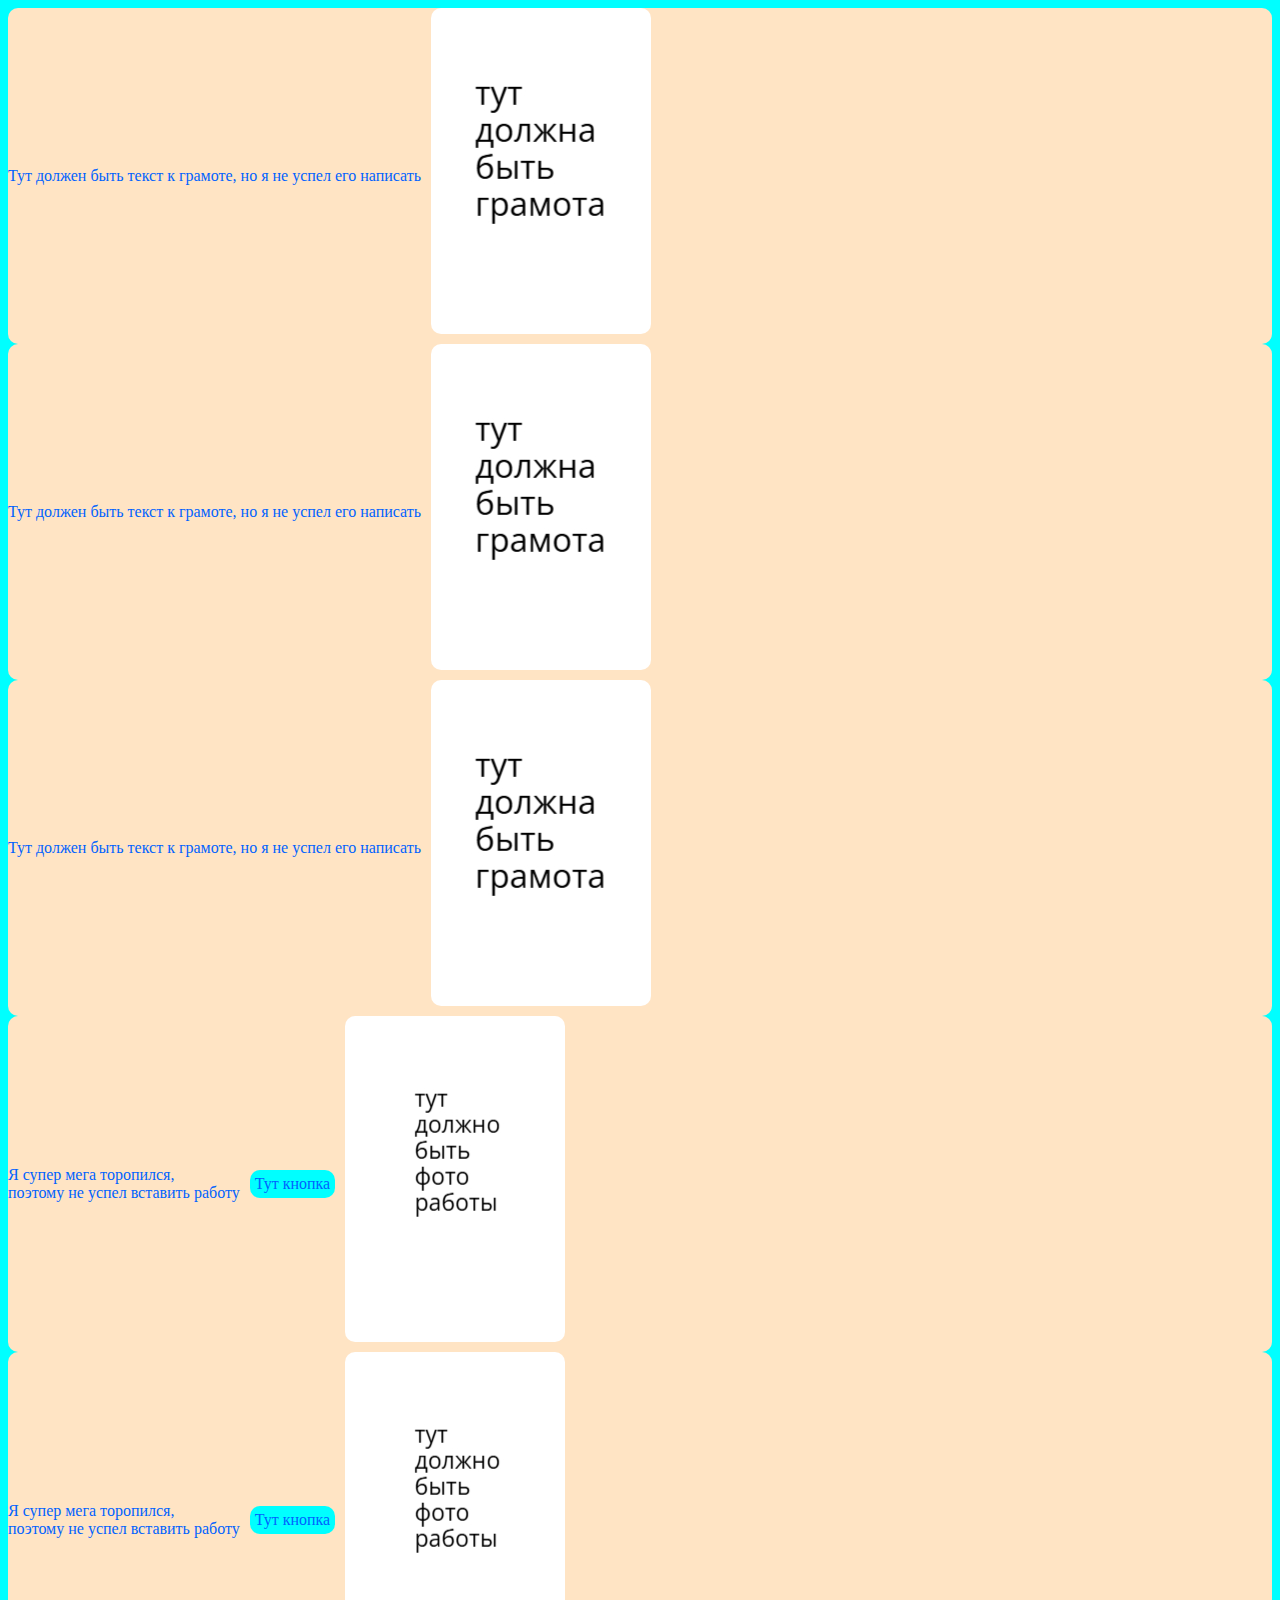
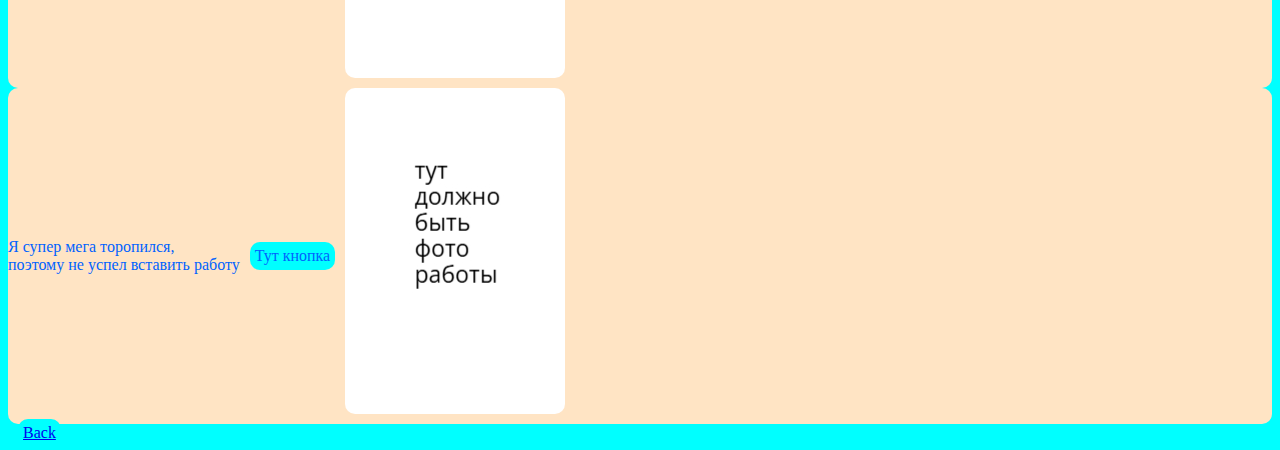
==== pages/portfolio.html @ 5f95299d "minimum_v" ====
<!DOCTYPE html>
<html lang="en">
<head>
    <meta charset="UTF-8">
    <meta name="viewport" content="width=device-width, initial-scale=1.0">
    <title>Document</title>
    <link rel="stylesheet" href="../style.css">
</head>
<body>
    <div class="gramota">
        <p>Тут должен быть текст к грамоте, но я не успел его написать</p>
        <img src="../img/Untitled.jpeg" alt="" class="g_img">
    </div>
    <div class="gramota">
        <p>Тут должен быть текст к грамоте, но я не успел его написать</p>
        <img src="../img/Untitled.jpeg" alt="" class="g_img">
    </div>
    <div class="gramota">
        <p>Тут должен быть текст к грамоте, но я не успел его написать</p>
        <img src="../img/Untitled.jpeg" alt="" class="g_img">
    </div>
    <div class="gramota">
        <p>Я супер мега торопился,<br>
        поэтому не успел вставить работу</p>
        <p class="button">Тут кнопка</p>
        <img src="../img/Untitled (1).jpeg" alt="" class="g_img">
    </div>
    <div class="gramota">
        <p>Я супер мега торопился,<br>
        поэтому не успел вставить работу</p>
        <p class="button">Тут кнопка</p>
        <img src="../img/Untitled (1).jpeg" alt="" class="g_img">
    </div>
    <div class="gramota">
        <p>Я супер мега торопился,<br>
        поэтому не успел вставить работу</p>
        <p class="button">Тут кнопка</p>
        <img src="../img/Untitled (1).jpeg" alt="" class="g_img">
    </div>
    <a href="../index.html" class="button">Back</a>
</body>
</html>
---- style.css ----
@import url('https://fonts.googleapis.com/css2?family=Rubik+Bubbles&display=swap');
body{
    background-color: aqua;
    color: #0062FF;
}
header{
    background-image: url('img/18mikr.png');
    font-family: "Rubik Bubbles", serif;
    font-weight: 400;
    font-style: normal;
    text-align: center;
    padding-top: 50px;
    padding-bottom: 50px;
    color: black;
    border-radius: 10px;
}
.main_subtitle{
    display: flex;
    justify-content: center;
    font-size: 50px;
    margin-top: 5px;
    border-radius: 10px;
    border-color: rgb(0, 0, 0);
    border-style: double;
    background-color: white;
    color: #0062FF;
    border-left: 0px;
    padding-bottom: 10px;
}
.main_subtitle_2{
    display: flex;
    justify-content: center;
    font-size: 50px;
    margin-top: 5px;
    border-radius: 10px;
    border-color: rgb(0, 0, 0);
    border-style: double;
    background-color: white;
    color: #0062FF;
    border-left: 0px;
    padding-bottom: 10px;
}
.main_subtitle_2:hover{
    transition: 1s; 
    display: flex;
    justify-content: center;
    font-size: 50px;
    margin-top: 5px;
    border-radius: 10px;
    border-color: rgb(161, 236, 41);
    border-style: double;
    background-color: rgb(15, 233, 248);
    color: #0062FF;
    border-left: 0px;
    padding-bottom: 10px;
}
.main_group_study{
    display: flex;
    justify-content: start;
    align-items: flex-start;
    flex-wrap: wrap;
    flex-direction: row;
    background-color: #ffffff;
    border-radius: 10px;
}
.card_study_p{
    border-radius: 10px;
    background-color: rgb(238, 252, 217);
    margin-right: 50px;
    text-align: center;
    margin-left: 50px;
    margin-right: 50px;
}
.card_study_c{
    border-radius: 10px;
    background-color: rgb(214, 214, 214);
    margin-right: 50px;
    text-align: center;
    color:#0062FF;
    padding-right: 50px;
    padding-left: 50px;
}
.first_skills{
    display: flex;
    justify-content: space-evenly;
    align-items: stretch;
    flex-wrap: nowrap;
    flex-direction: row;
    border-radius: 10px;
    background-color: aquamarine;
}
.s_skills{
    align-items: stretch;
    flex-wrap: nowrap;
    flex-direction: column;
    border-radius: 5px;
}
.block_skills{
    border-radius: 5px;
    background-color: blanchedalmond;   
    align-items: stretch;
    text-align: center;
    justify-content: center;
    padding: 5px;
}
.gramota{
    display: flex;
    align-items: center;
    flex-wrap: nowrap;
    flex-direction: row;
    background-color: bisque;
    border-radius: 10px;
}
.g_img{
    border-radius: 10px;
    margin-bottom: 10px;
    margin-left: 10px;
}
.button{
    padding: 5px;
    border-radius: 10px;
    background-color: aqua;
    margin-left: 10px;
}
.button:hover{
    padding: 5px;
    border-radius: 10px;
    background-color: rgb(3, 180, 180);
    transition: 1s;
}
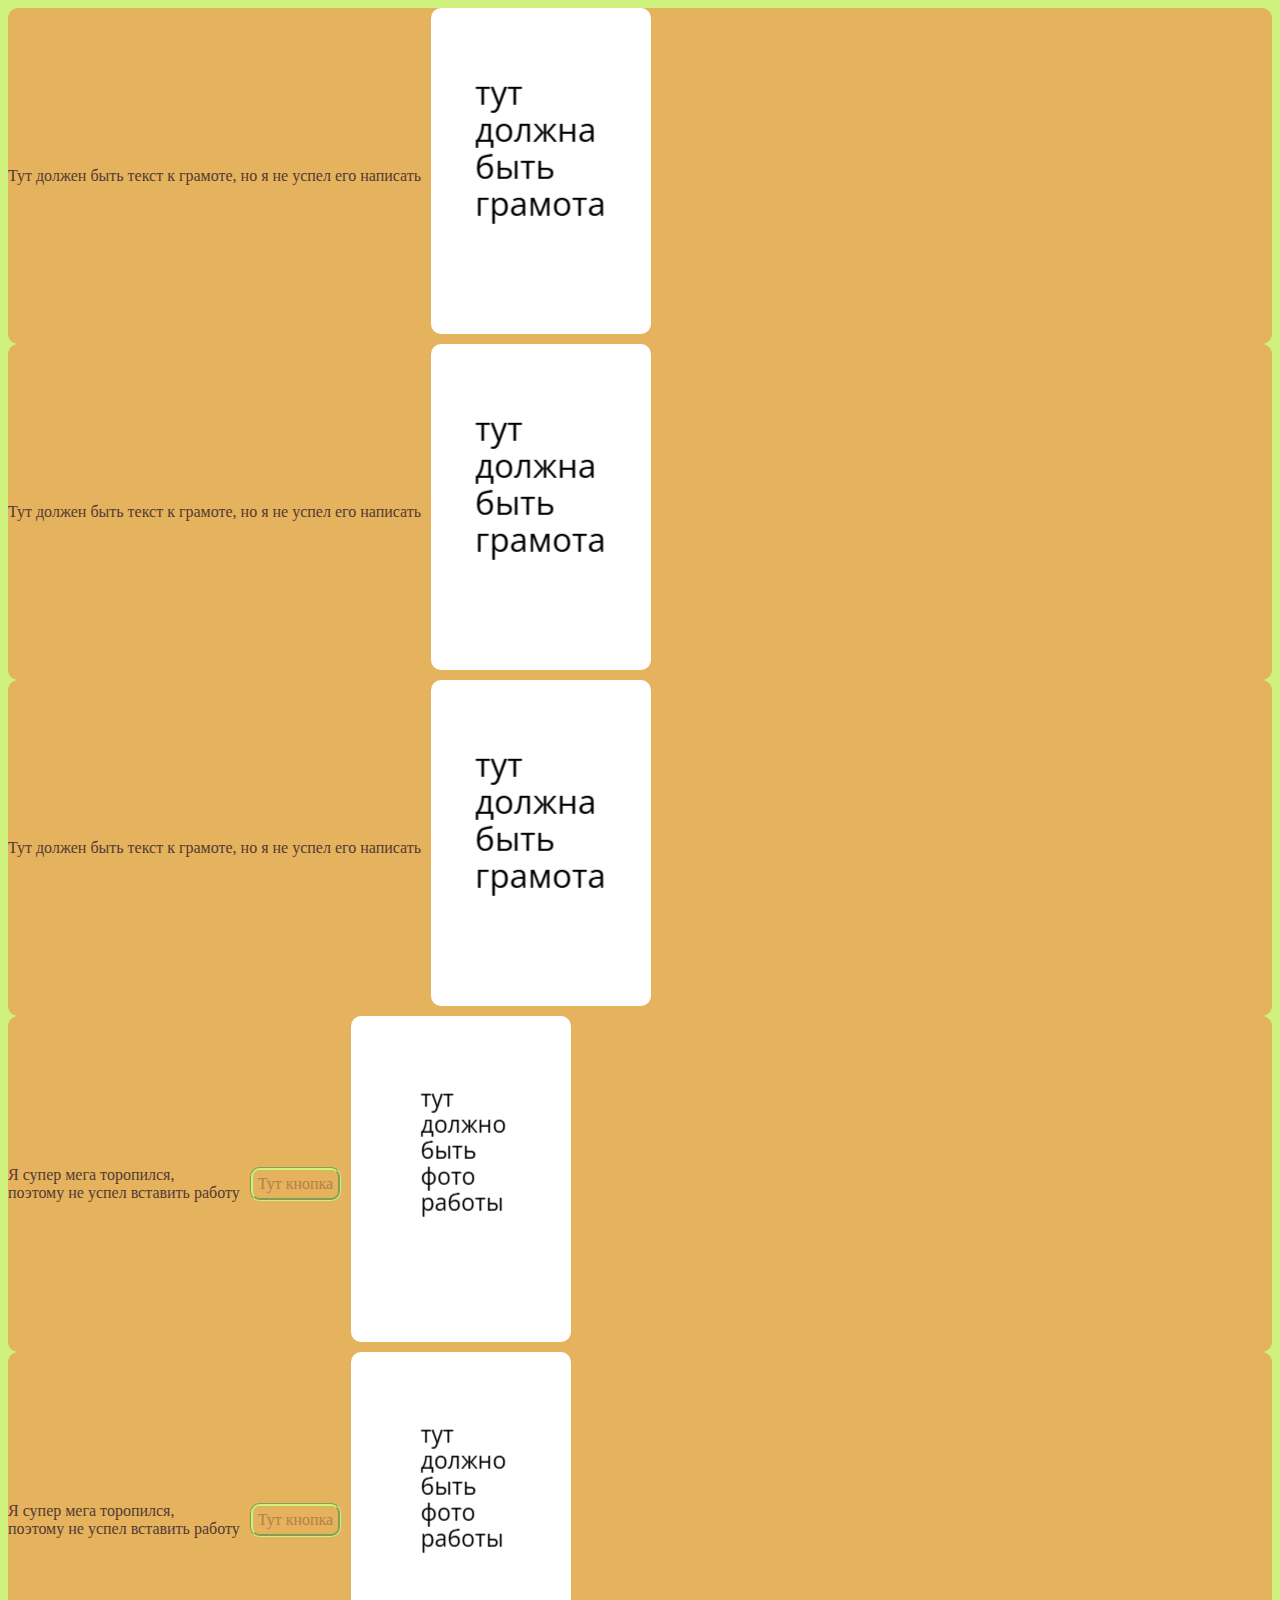
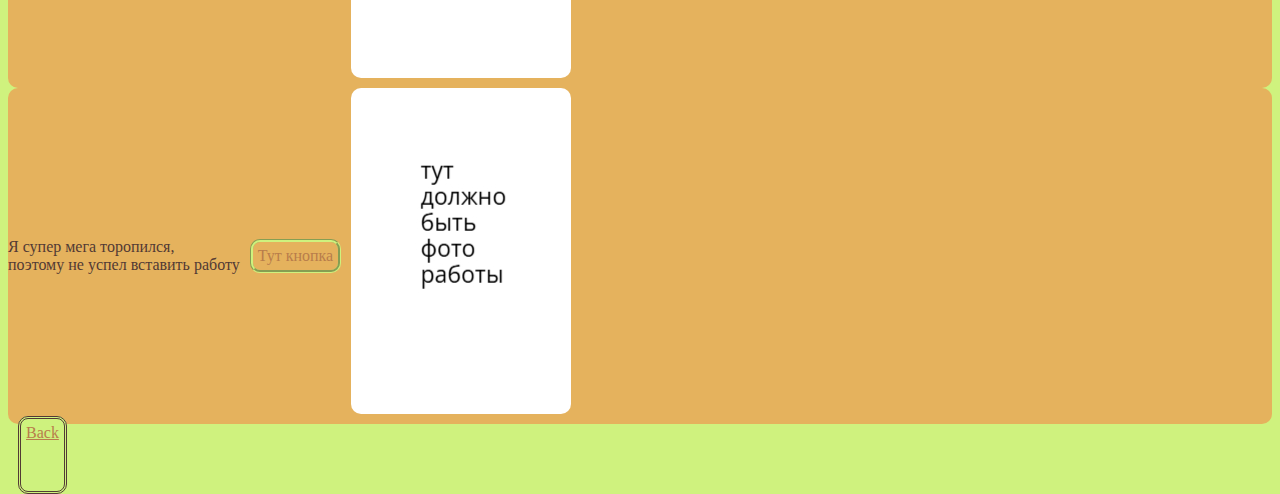
==== commit 8a674c4c: "color_upd" ====
--- a/pages/portfolio.html
+++ b/pages/portfolio.html
@@ -37,6 +37,6 @@
         <p class="button">Тут кнопка</p>
         <img src="../img/Untitled (1).jpeg" alt="" class="g_img">
     </div>
-    <a href="../index.html" class="button">Back</a>
+    <a href="../index.html" class="button_2">Back</a>
 </body>
 </html>--- a/style.css
+++ b/style.css
@@ -1,7 +1,7 @@
 @import url('https://fonts.googleapis.com/css2?family=Rubik+Bubbles&display=swap');
 body{
-    background-color: aqua;
-    color: #0062FF;
+    background-color: #CFF27E;
+    color: #523A34;
 }
 header{
     background-image: url('img/18mikr.png');
@@ -11,7 +11,7 @@
     text-align: center;
     padding-top: 50px;
     padding-bottom: 50px;
-    color: black;
+    color: #523A34;
     border-radius: 10px;
 }
 .main_subtitle{
@@ -22,8 +22,21 @@
     border-radius: 10px;
     border-color: rgb(0, 0, 0);
     border-style: double;
-    background-color: white;
-    color: #0062FF;
+    background-color: #E5B25D;
+    color: #523A34;
+    border-left: 0px;
+    padding-bottom: 10px;
+}
+.main_subtitle:hover{
+    transition: 1s; 
+    display: flex;
+    justify-content: center;
+    font-size: 50px;
+    margin-top: 5px;
+    border-radius: 10px;
+    border-style: double;
+    background-color: #523A34;
+    color:#d2ff68;
     border-left: 0px;
     padding-bottom: 10px;
 }
@@ -35,8 +48,8 @@
     border-radius: 10px;
     border-color: rgb(0, 0, 0);
     border-style: double;
-    background-color: white;
-    color: #0062FF;
+    background-color: #E5B25D;
+    color: #B87D4B;
     border-left: 0px;
     padding-bottom: 10px;
 }
@@ -47,10 +60,9 @@
     font-size: 50px;
     margin-top: 5px;
     border-radius: 10px;
-    border-color: rgb(161, 236, 41);
     border-style: double;
-    background-color: rgb(15, 233, 248);
-    color: #0062FF;
+    background-color: #523A34;
+    color:#CFF27E;
     border-left: 0px;
     padding-bottom: 10px;
 }
@@ -60,26 +72,39 @@
     align-items: flex-start;
     flex-wrap: wrap;
     flex-direction: row;
-    background-color: #ffffff;
+    background-color: #B87D4B;
     border-radius: 10px;
+    padding: 6px;
 }
 .card_study_p{
     border-radius: 10px;
-    background-color: rgb(238, 252, 217);
+    background-color: #CFF27E;
     margin-right: 50px;
     text-align: center;
     margin-left: 50px;
     margin-right: 50px;
 }
+.card_study_p:hover{
+    transition: 1s; 
+    border-radius: 10px;
+    background-color: #CFF27E;
+    margin-right: 50px;
+    text-align: center;
+    margin-left: 50px;
+    margin-right: 50px;
+    padding: 30px;
+    margin: 10px;
+}
 .card_study_c{
     border-radius: 10px;
-    background-color: rgb(214, 214, 214);
+    background-color: #E5B25D;
     margin-right: 50px;
     text-align: center;
     color:#0062FF;
     padding-right: 50px;
     padding-left: 50px;
 }
+
 .first_skills{
     display: flex;
     justify-content: space-evenly;
@@ -87,7 +112,7 @@
     flex-wrap: nowrap;
     flex-direction: row;
     border-radius: 10px;
-    background-color: aquamarine;
+    background-color: #F2DD6E;
 }
 .s_skills{
     align-items: stretch;
@@ -97,19 +122,30 @@
 }
 .block_skills{
     border-radius: 5px;
-    background-color: blanchedalmond;   
+    background-color: #CFF27E;   
     align-items: stretch;
     text-align: center;
     justify-content: center;
     padding: 5px;
+}
+.block_skills:hover{
+    border-radius: 5px;
+    background-color: #CFF27E;   
+    align-items: stretch;
+    text-align: center;
+    justify-content: center;
+    padding: 30px;
+    margin: 10px;
+    transition: 1s;
 }
 .gramota{
     display: flex;
     align-items: center;
     flex-wrap: nowrap;
     flex-direction: row;
-    background-color: bisque;
+    background-color: #E5B25D;
     border-radius: 10px;
+    
 }
 .g_img{
     border-radius: 10px;
@@ -119,12 +155,38 @@
 .button{
     padding: 5px;
     border-radius: 10px;
-    background-color: aqua;
+    background-color: #E5B25D;
+    color: #B87D4B;
     margin-left: 10px;
+    border-color:#CEF27E;
+    border-style: groove;
+    
 }
 .button:hover{
     padding: 5px;
     border-radius: 10px;
-    background-color: rgb(3, 180, 180);
-    transition: 1s;
+    background-color: #523A34;
+    color:#CFF27E;
+    transition: background-color 1s;
+    border-color: rgb(0, 0, 0);
+}
+.button_2{
+    padding: 5px;
+    border-radius: 10px;
+    background-color: #CEF27E;
+    color: #B87D4B;
+    margin-left: 10px;
+    padding-bottom: 50px;
+    border-style: double;
+    border-color: #523A34;
+    
+}
+.button_2:hover{
+    padding: 5px;
+    border-radius: 10px;
+    background-color: #E4B25E;
+    color:#CFF27E;
+    transition: background-color 1s;
+    border-color: rgb(0, 0, 0);
+    padding-bottom: 50px;
 }